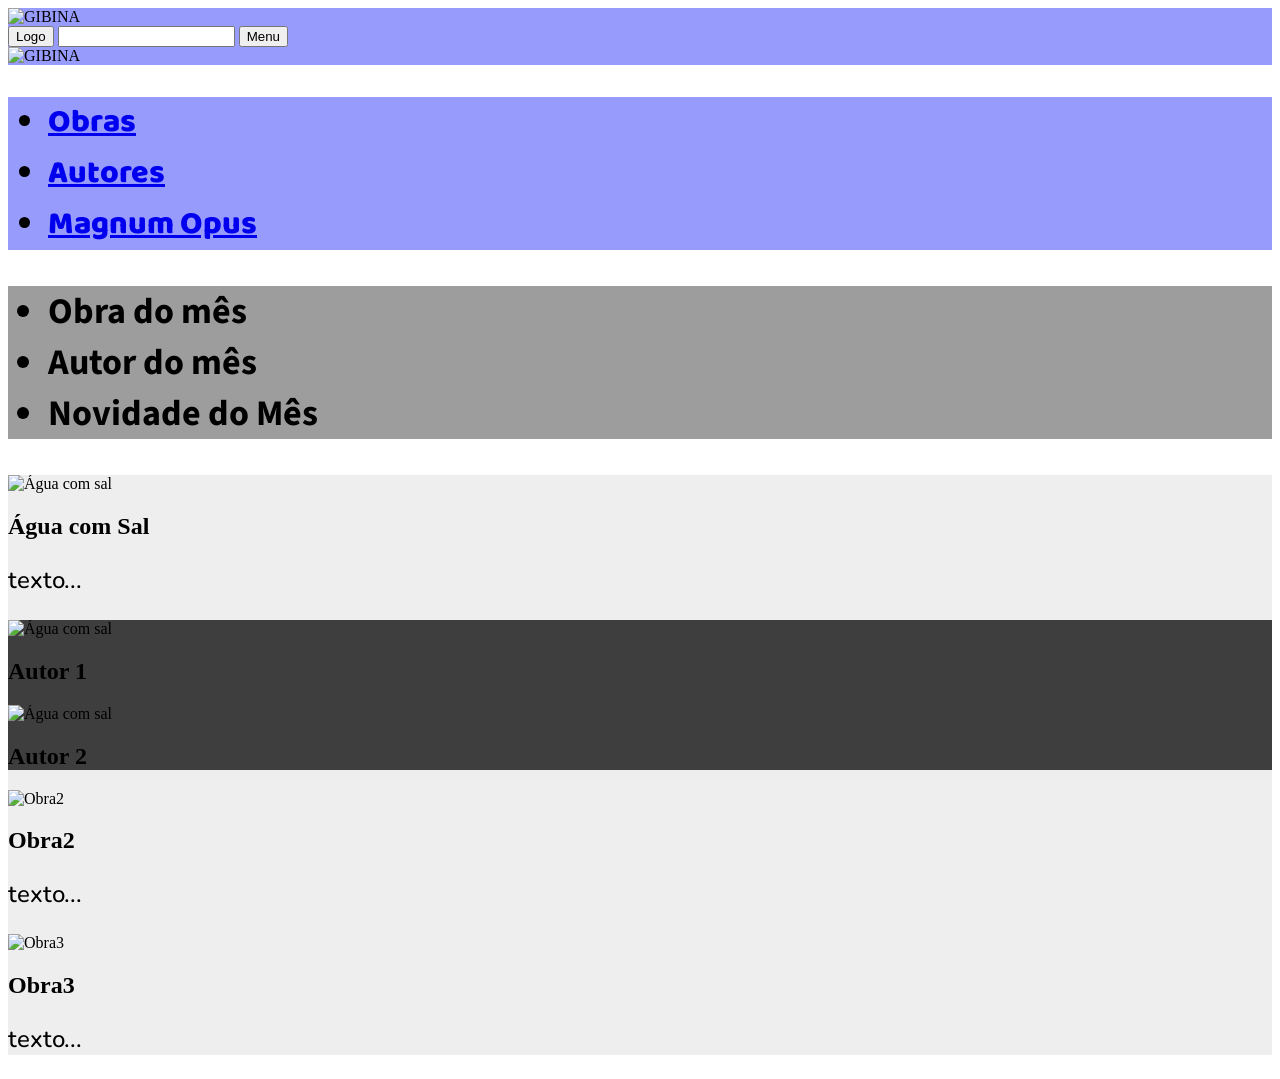
==== index.html @ 14c0f1e9 "primeiro .html e .css" ====
<!DOCTYPE html>
<html lang="pt-BR">
<head>
    <meta charset="UTF-8">
    <meta name="viewport" content="width=device-width, initial-scale=1.0">
    <title>Início</title>
    <link rel="stylesheet" href="css/homepage.css">
</head>
<body>
    <header>
        <img src="imagens/logo.png" alt="GIBINA" title="Inicio">
        <form>
            <button type="button" id="logo">Logo</button>
            <input type="text" id="pesquisa"/>
            <button type="button" id="menu">Menu</button>
        </form>
        <img src="imagens/logo.png" alt="GIBINA">
    </header>
    <nav id="nav-esquerda">
        <ul>
            <li><a href="obras.html">Obras</a></li>
            <li><a href="autores.html">Autores</a></li>
            <li><a href="magnum-opus.html">Magnum Opus</a></li>
        </ul>
    </nav>
    <nav id="nav-direita">
        <ul>
            <li>Obra do mês</li>
            <li>Autor do mês</li>
            <li>Novidade do Mês</li>
        </ul>
    </nav>
    <main>
        <article>
            <img src="imagens/obras/obra1.pgn" alt="Água com sal">
            <h2>Água com Sal</h2>
            <p>texto...</p>
        </article>

        <section id="autores">
            <article>
                <img src="imagens/obras/obra1.pgn" alt="Água com sal">
                <h2>Autor 1</h2>
            </article>

            <article>
                <img src="imagens/obras/obra1.pgn" alt="Água com sal">
                <h2>Autor 2</h2>
            </article>
        </section>

        <article>
            <img src="imagens/obras/obra1.pgn" alt="Obra2">
            <h2>Obra2</h2>
            <p>texto...</p>
        </article>

        <article>
            <img src="imagens/obras/obra1.pgn" alt="Obra3">
            <h2>Obra3</h2>
            <p>texto...</p>
        </article>
    </main>
</body>
</html>
---- css/homepage.css ----
@import url('https://fonts.googleapis.com/css2?family=Baloo+2:wght@400..800&family=Nunito:ital,wght@0,200..1000;1,200..1000&family=Source+Sans+3:ital,wght@0,200..900;1,200..900&display=swap');


header {
    background-color: #979BFC;
}

#nav-esquerda {
    background-color: #979BFC;
    font-family: "Baloo 2";
    font-weight: 900;
    font-size: 32px;
}

#nav-direita {
    background-color: #9d9d9d;
    font-family: "Source Sans 3";
    font-weight: 700;
    font-size: 36px;
}

#autores {
    background-color: #3e3e3e;
}

main {
    background-color: #eeeeee;
}

#h2 {
    font-family: "Baloo 2";
    font-weight: 900;
    font-size: 32px;
}

p {
    font-family: "Nunito";
    font-weight: 500;
    font-size: 24px;
}
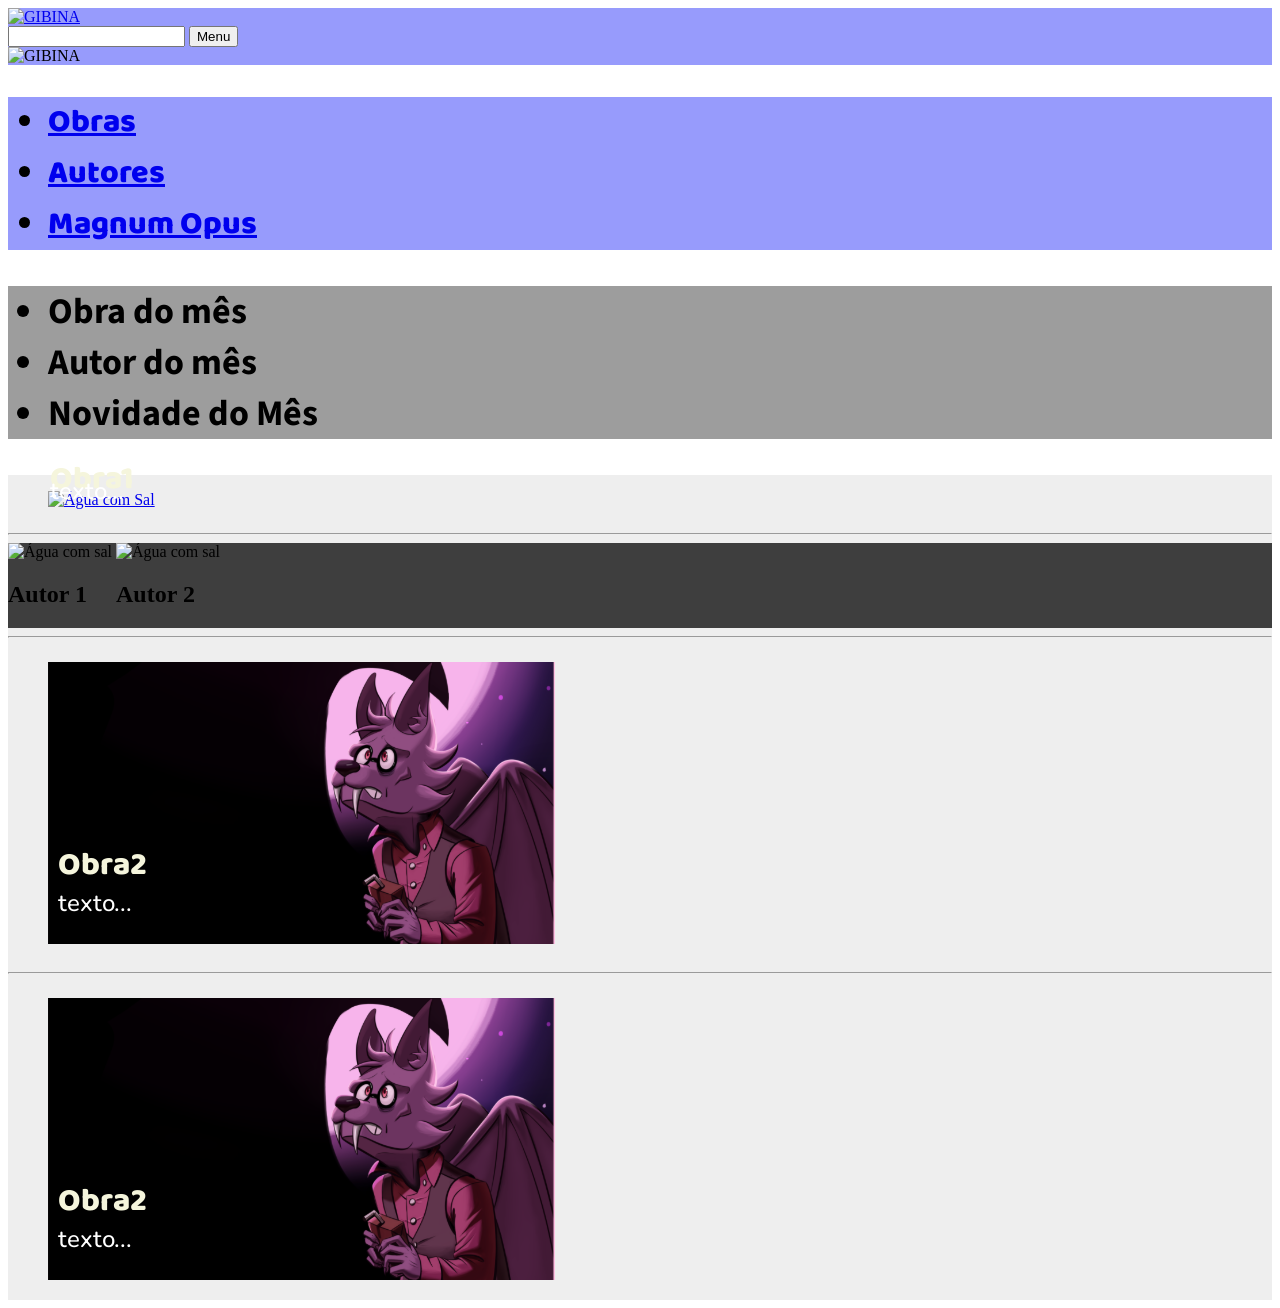
==== commit 534e39d5: "Textos dentro de imagens" ====
--- a/index.html
+++ b/index.html
@@ -8,9 +8,10 @@
 </head>
 <body>
     <header>
-        <img src="imagens/logo.png" alt="GIBINA" title="Inicio">
+        <a href="index.html">
+            <img src="imagens/logo.png" alt="GIBINA" title="Inicio">
+        </a>
         <form>
-            <button type="button" id="logo">Logo</button>
             <input type="text" id="pesquisa"/>
             <button type="button" id="menu">Menu</button>
         </form>
@@ -32,10 +33,16 @@
     </nav>
     <main>
         <article>
-            <img src="imagens/obras/obra1.pgn" alt="Água com sal">
-            <h2>Água com Sal</h2>
-            <p>texto...</p>
+            <figure>
+                <a href="agua-com-sal.html">
+                    <img src="imagens/obras/agua-com-sal-capa.PNG" alt="Água com Sal">
+                </a>
+                <figcaption class="titulo">Obra1</figcaption>
+                <figcaption class="texto">texto...</figcaption>
+            </figure>
         </article>
+
+        <hr>
 
         <section id="autores">
             <article>
@@ -49,16 +56,28 @@
             </article>
         </section>
 
+        <hr>
+
         <article>
-            <img src="imagens/obras/obra1.pgn" alt="Obra2">
-            <h2>Obra2</h2>
-            <p>texto...</p>
+            <figure>
+                <a href="domnic-e-o-corvo.html">
+                    <img src="imagens/obras/domnic-capa.PNG" alt="Domnic e o Corvo">
+                </a>
+                <figcaption class="titulo">Obra2</figcaption>
+                <figcaption class="texto">texto...</figcaption>
+            </figure>
         </article>
 
+        <hr>
+
         <article>
-            <img src="imagens/obras/obra1.pgn" alt="Obra3">
-            <h2>Obra3</h2>
-            <p>texto...</p>
+            <figure>
+                <a href="domnic-e-o-corvo.html">
+                    <img src="imagens/obras/domnic-capa.PNG" alt="Domnic e o Corvo">
+                </a>
+                <figcaption class="titulo">Obra2</figcaption>
+                <figcaption class="texto">texto...</figcaption>
+            </figure>
         </article>
     </main>
 </body>
--- a/css/homepage.css
+++ b/css/homepage.css
@@ -27,14 +27,33 @@
     background-color: #eeeeee;
 }
 
-#h2 {
+
+article {
+    position:relative;
+    display:inline-block;
+}
+
+figure {
+    position: relative;
+    text-align: center;
+    color: white;
+}
+
+.titulo {
+    color:beige;
+    position:absolute;
     font-family: "Baloo 2";
     font-weight: 900;
     font-size: 32px;
+    bottom:20%;
+    left:2%;
 }
 
-p {
+.texto {
     font-family: "Nunito";
+    position:absolute;
     font-weight: 500;
     font-size: 24px;
-}
+    bottom:10%;
+    left:2%;
+}
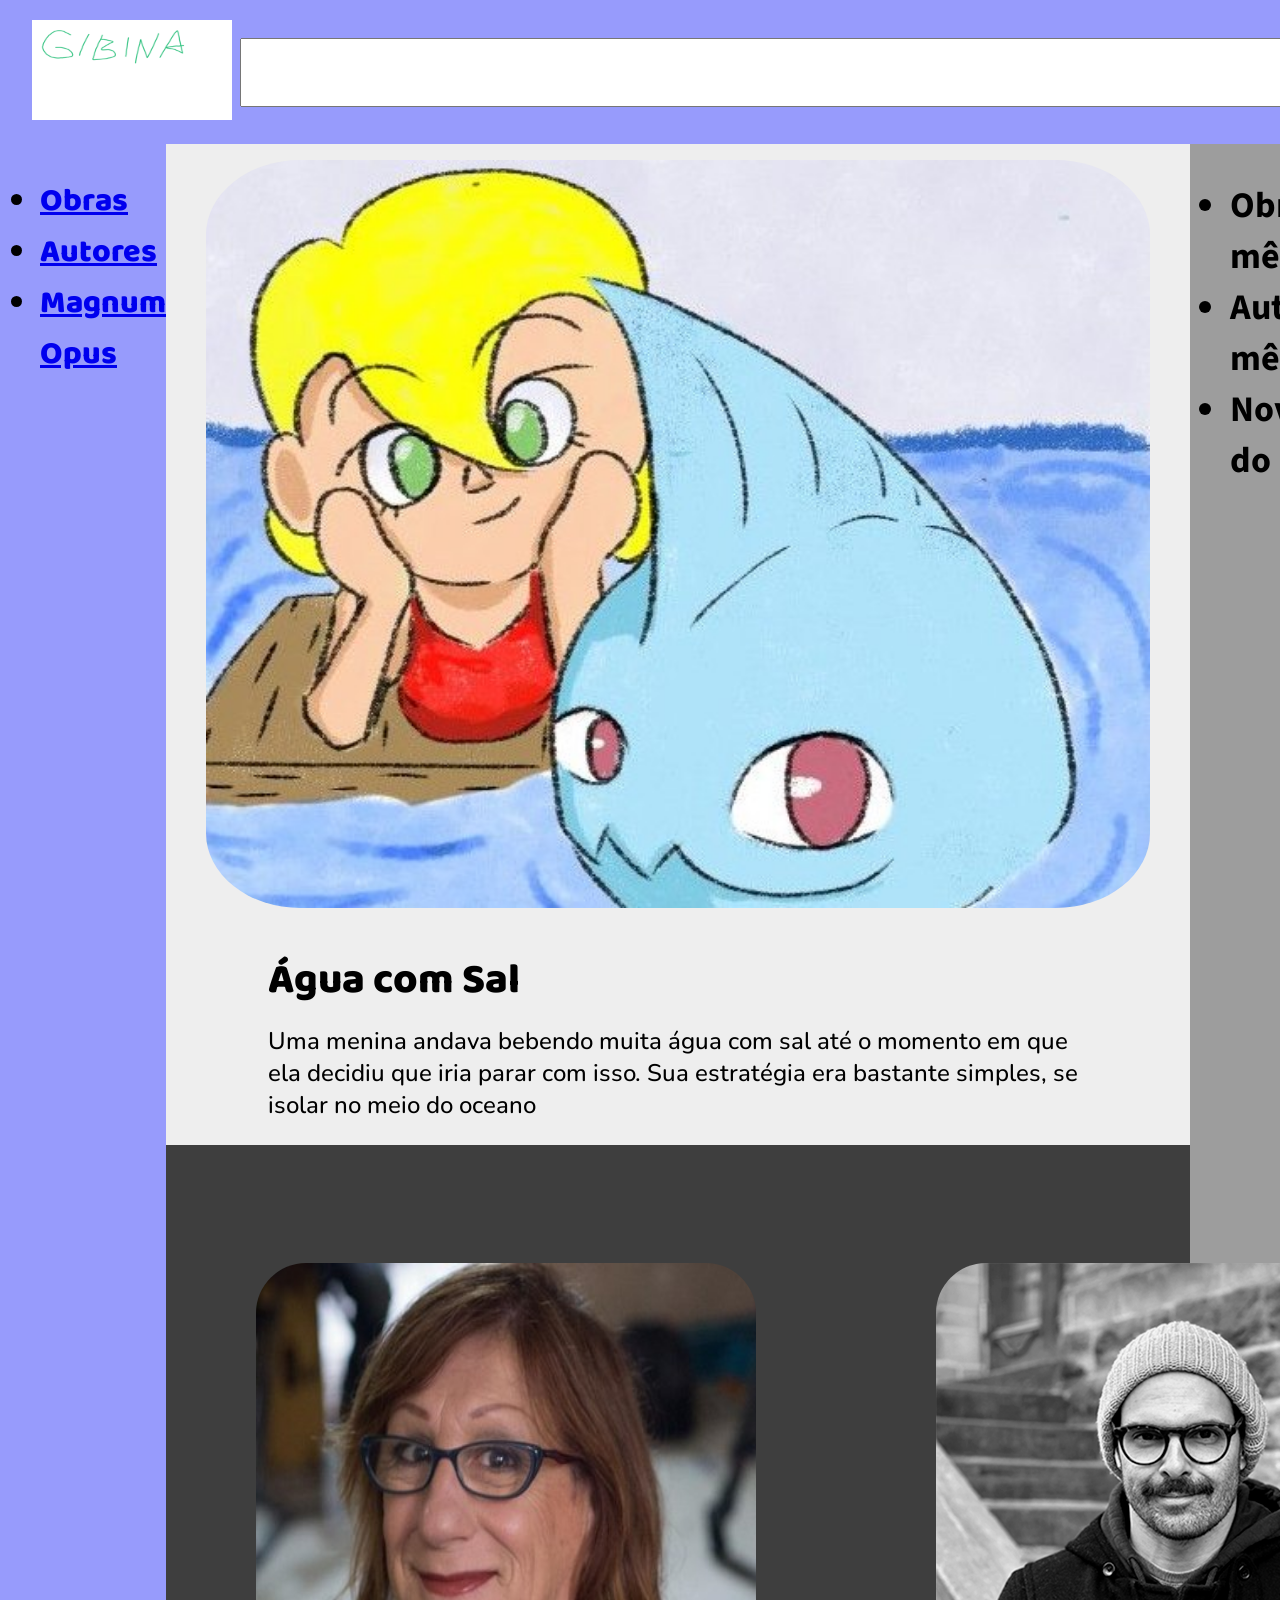
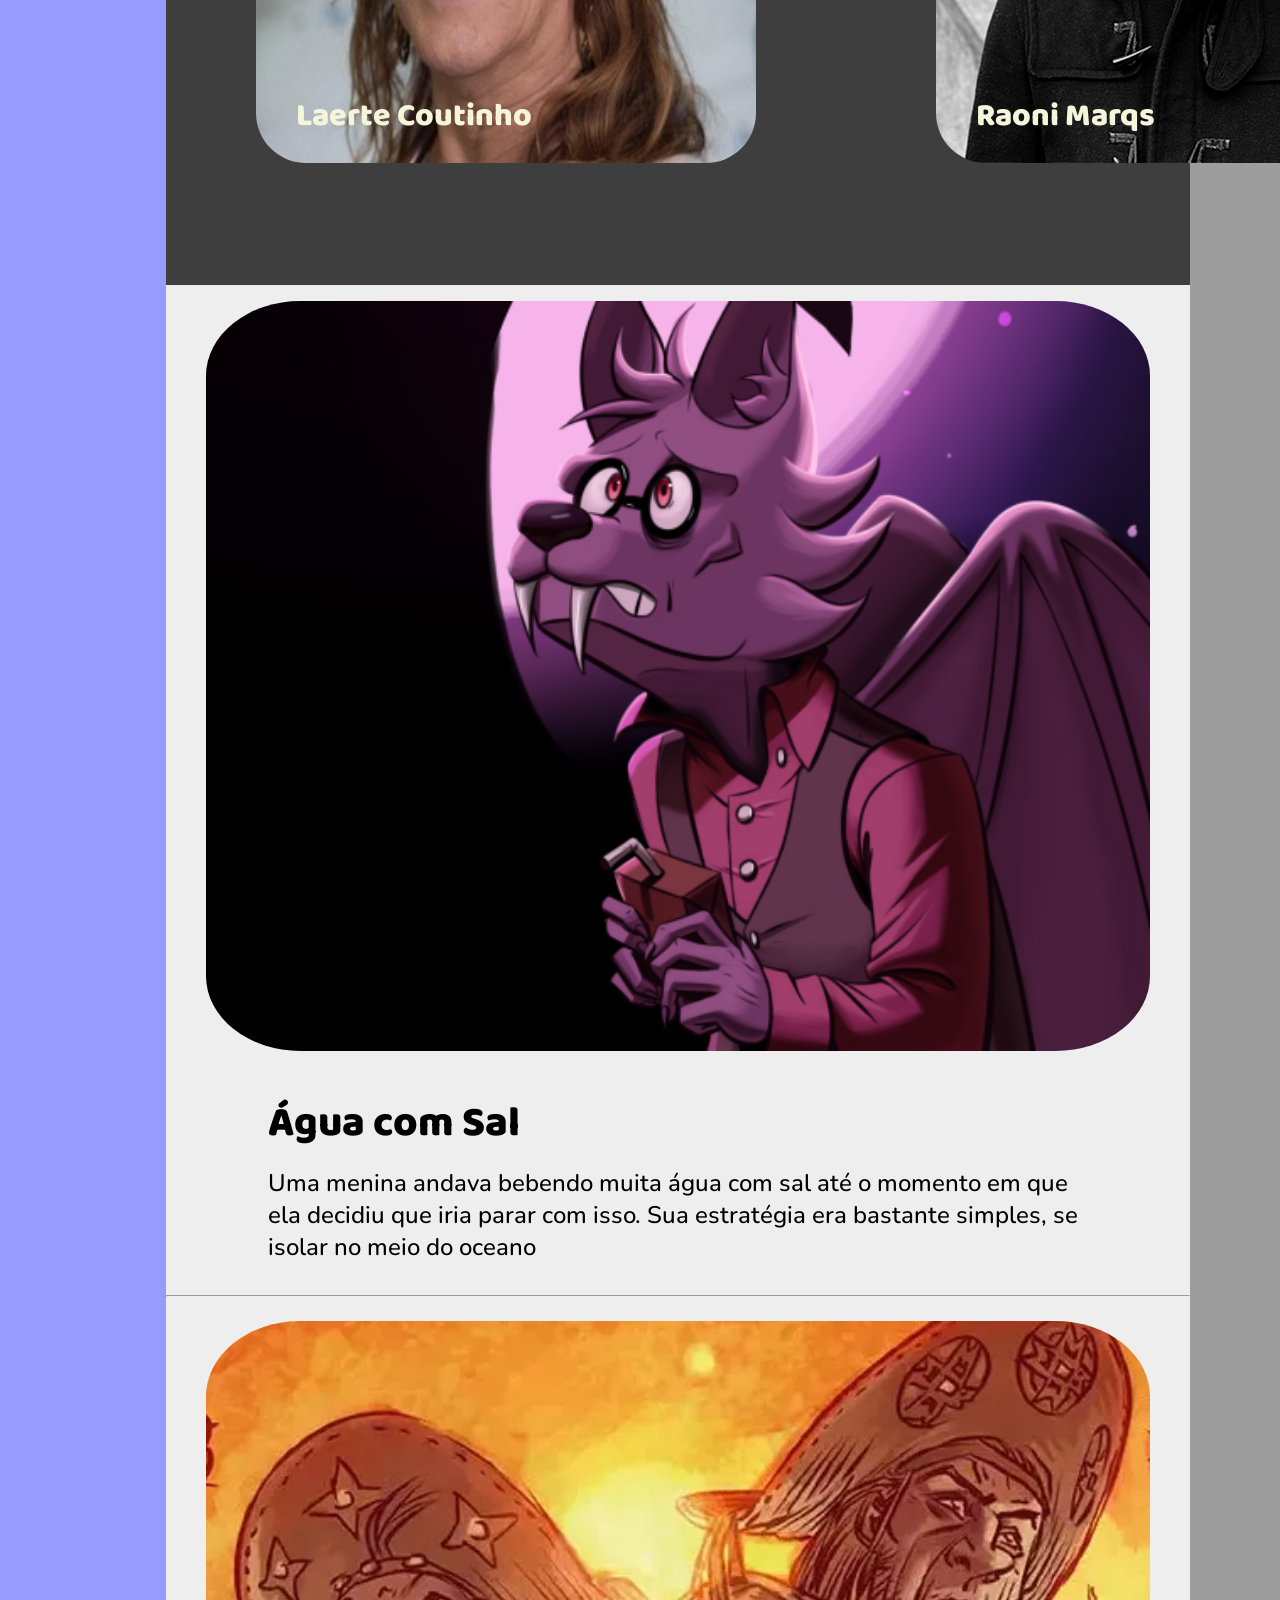
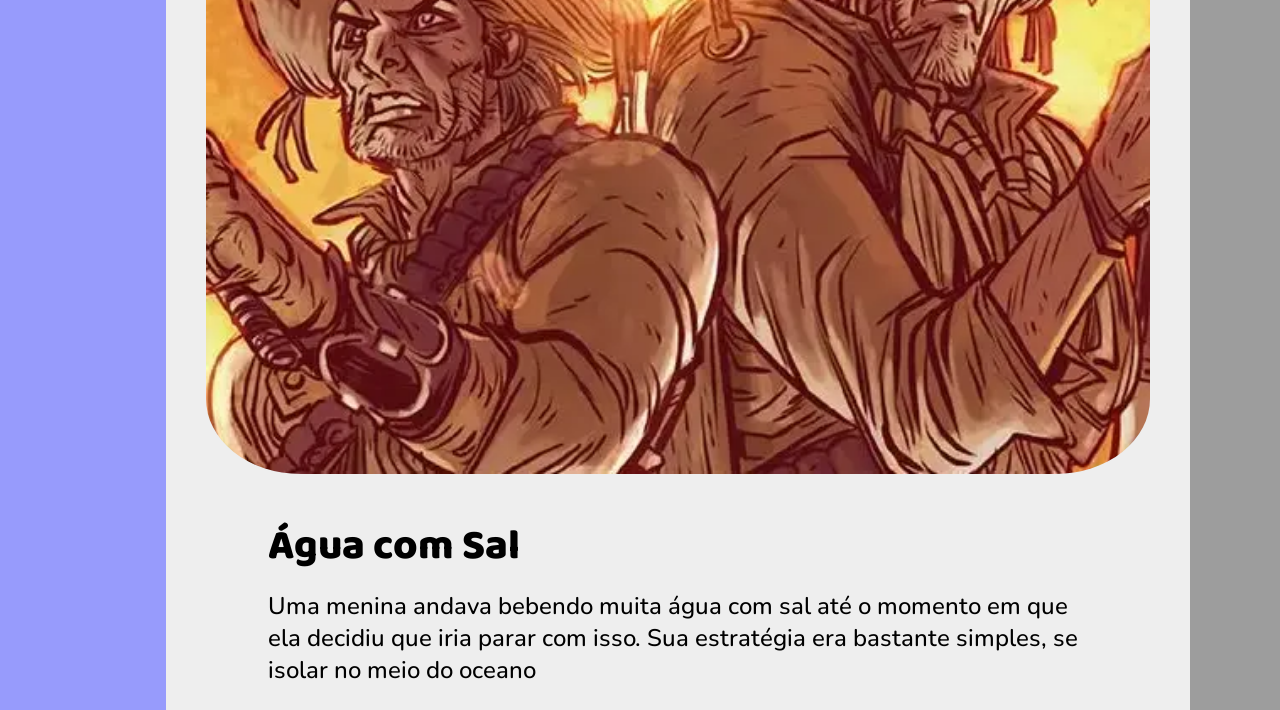
==== commit b0278b55: "muitas alterações" ====
--- a/index.html
+++ b/index.html
@@ -9,76 +9,85 @@
 <body>
     <header>
         <a href="index.html">
-            <img src="imagens/logo.png" alt="GIBINA" title="Inicio">
+            <img id="logo" src="imagens/logo.png" alt="GIBINA" title="Inicio">
         </a>
         <form>
             <input type="text" id="pesquisa"/>
-            <button type="button" id="menu">Menu</button>
         </form>
-        <img src="imagens/logo.png" alt="GIBINA">
+            
+        <img src="imagens/objetos/menu-direito.png" alt="Menu lateral" title="Menu lateral">
     </header>
-    <nav id="nav-esquerda">
-        <ul>
-            <li><a href="obras.html">Obras</a></li>
-            <li><a href="autores.html">Autores</a></li>
-            <li><a href="magnum-opus.html">Magnum Opus</a></li>
-        </ul>
-    </nav>
-    <nav id="nav-direita">
-        <ul>
-            <li>Obra do mês</li>
-            <li>Autor do mês</li>
-            <li>Novidade do Mês</li>
-        </ul>
-    </nav>
-    <main>
-        <article>
-            <figure>
-                <a href="agua-com-sal.html">
-                    <img src="imagens/obras/agua-com-sal-capa.PNG" alt="Água com Sal">
-                </a>
-                <figcaption class="titulo">Obra1</figcaption>
-                <figcaption class="texto">texto...</figcaption>
-            </figure>
-        </article>
 
-        <hr>
-
-        <section id="autores">
+    <div id="corpo">
+        <nav id="nav-esquerda">
+            <ul>
+                <li><a href="obras.html">Obras</a></li>
+                <li><a href="autores.html">Autores</a></li>
+                <li><a href="magnum-opus.html">Magnum Opus</a></li>
+            </ul>
+        </nav>
+        
+        <main>
             <article>
-                <img src="imagens/obras/obra1.pgn" alt="Água com sal">
-                <h2>Autor 1</h2>
+                <figure>
+                    <a href="agua-com-sal.html">
+                        <img class="imagem" src="imagens/obras/agua-com-sal-cartaz.jpg" alt="Água com Sal">
+                    </a>
+                </figure>
+                <h2>Água com Sal</h2>
+                <p>Uma menina andava bebendo muita água com sal até o momento em que ela decidiu que iria parar com isso. Sua estratégia era bastante simples, se isolar no meio do oceano</p>
             </article>
 
+            <section id="autores">
+                <article>
+                    <figure>
+                        <a href="laerte.html">
+                            <img class="imagem" src="imagens/autores/laerte.jpg" alt="Água com sal">
+                        </a>
+                        <figcaption class="titulo">Laerte Coutinho</figcaption>
+                    </figure>
+                </article>
+
+                <article>
+                    <figure>
+                        <a href="raoni-marquis.html">
+                            <img class="imagem"  src="imagens/autores/raoni-marqs.jpg" alt="Água com sal">
+                        </a>
+                        <figcaption class="titulo">Raoni Marqs</figcaption>
+                    </figure>
+                </article>
+            </section>
+
             <article>
-                <img src="imagens/obras/obra1.pgn" alt="Água com sal">
-                <h2>Autor 2</h2>
+                <figure>
+                    <a href="domnic-e-o-corvo.html">
+                        <img  class="imagem" src="imagens/obras/domnic-e-o-corvo-misterioso-cartaz.png" alt="Domnic e o Corvo">
+                    </a>
+                </figure>
+                <h2>Água com Sal</h2>
+                <p>Uma menina andava bebendo muita água com sal até o momento em que ela decidiu que iria parar com isso. Sua estratégia era bastante simples, se isolar no meio do oceano</p>
             </article>
-        </section>
 
-        <hr>
+            <hr>
 
-        <article>
-            <figure>
-                <a href="domnic-e-o-corvo.html">
-                    <img src="imagens/obras/domnic-capa.PNG" alt="Domnic e o Corvo">
-                </a>
-                <figcaption class="titulo">Obra2</figcaption>
-                <figcaption class="texto">texto...</figcaption>
-            </figure>
-        </article>
+            <article>
+                <figure>
+                    <a href="bando-de-dois.html">
+                        <img class="imagem"  src="imagens/obras/bando-de-dois-cartaz.webp" alt="Domnic e o Corvo">
+                    </a>
+                </figure>
+                <h2>Água com Sal</h2>
+                <p>Uma menina andava bebendo muita água com sal até o momento em que ela decidiu que iria parar com isso. Sua estratégia era bastante simples, se isolar no meio do oceano</p>
+            </article>
+        </main>
 
-        <hr>
-
-        <article>
-            <figure>
-                <a href="domnic-e-o-corvo.html">
-                    <img src="imagens/obras/domnic-capa.PNG" alt="Domnic e o Corvo">
-                </a>
-                <figcaption class="titulo">Obra2</figcaption>
-                <figcaption class="texto">texto...</figcaption>
-            </figure>
-        </article>
-    </main>
+        <nav id="nav-direita">
+            <ul>
+                <li>Obra do mês</li>
+                <li>Autor do mês</li>
+                <li>Novidade do Mês</li>
+            </ul>
+        </nav>
+    </div>
 </body>
 </html>
--- a/css/homepage.css
+++ b/css/homepage.css
@@ -1,15 +1,58 @@
 @import url('https://fonts.googleapis.com/css2?family=Baloo+2:wght@400..800&family=Nunito:ital,wght@0,200..1000;1,200..1000&family=Source+Sans+3:ital,wght@0,200..900;1,200..900&display=swap');
 
+body {
+    margin: 0;
+}
+
+#corpo {
+    display: flex;
+}
 
 header {
     background-color: #979BFC;
+    display: flex;
+    align-items: center;
+    justify-content: center;
+    justify-content: space-between;
 }
+
+header img {
+    margin-right:5%;
+}
+
+header #logo {
+    position: relative;
+    top:5%;
+    padding: 20px;
+    width: 200px;
+    height: 100px;
+    margin-left:5%;
+}
+
+header input {
+    position: relative;
+    top:20%;
+    padding: 20px;
+    width: 1200px;
+    height: 25px;
+}
+
+header button {
+    position: relative;
+    top:20%;
+    padding: 20px;
+    width: 100px;
+    height: 100px;
+}
+
+
 
 #nav-esquerda {
     background-color: #979BFC;
     font-family: "Baloo 2";
     font-weight: 900;
     font-size: 32px;
+    width: 20%;
 }
 
 #nav-direita {
@@ -17,26 +60,49 @@
     font-family: "Source Sans 3";
     font-weight: 700;
     font-size: 36px;
+    width: 20%;
 }
 
-#autores {
-    background-color: #3e3e3e;
-}
+
 
 main {
     background-color: #eeeeee;
+    width: 80%;
 }
 
 
 article {
     position:relative;
     display:inline-block;
+    width: 100%;
 }
 
 figure {
     position: relative;
     text-align: center;
     color: white;
+}
+
+figure img {
+    width: 100%;
+    border-radius: 10%;
+}
+article h2 {
+    font-family: "Baloo 2";
+    font-weight: 900;
+    font-size: 42px;
+    padding-right: 10%;
+    padding-left: 10%;
+    margin-bottom: 0.1%;
+}
+
+article p {
+    font-family: "Nunito";
+    font-weight: 500;
+    font-size: 24px;
+    padding-right: 10%;
+    padding-left: 10%;
+    margin-top: 1%;
 }
 
 .titulo {
@@ -56,4 +122,54 @@
     font-size: 24px;
     bottom:10%;
     left:2%;
-}+    text-align: left;
+}
+
+article .imagem {
+    position: relative;
+    display: inline-block;
+}
+
+article .imagem img{
+    display: block;
+}
+article .imagem::after {
+    content: "";
+    position: absolute;
+    inset: 0;
+    background: linear-gradient(
+        to bottom,
+        transparent,
+        rgba(0, 0, 0, 0.8)
+    );
+}
+
+#autores {
+    background-color: #3e3e3e;
+    padding-top: 10%;
+    padding-bottom: 10%;
+    align-self: center;
+    display: flex;
+    justify-content: center;
+    justify-content: space-between;
+}
+
+#autores img {
+    margin-left: 50px;
+    margin-right: 50px;
+
+    height:500px;
+    width: 500px;
+    border-radius: 10%;
+}
+
+#autores .titulo {
+    color:beige;
+    position:absolute;
+    font-family: "Baloo 2";
+    font-weight: 900;
+    font-size: 32px;
+    bottom:5%;
+    left: 15%;
+
+}
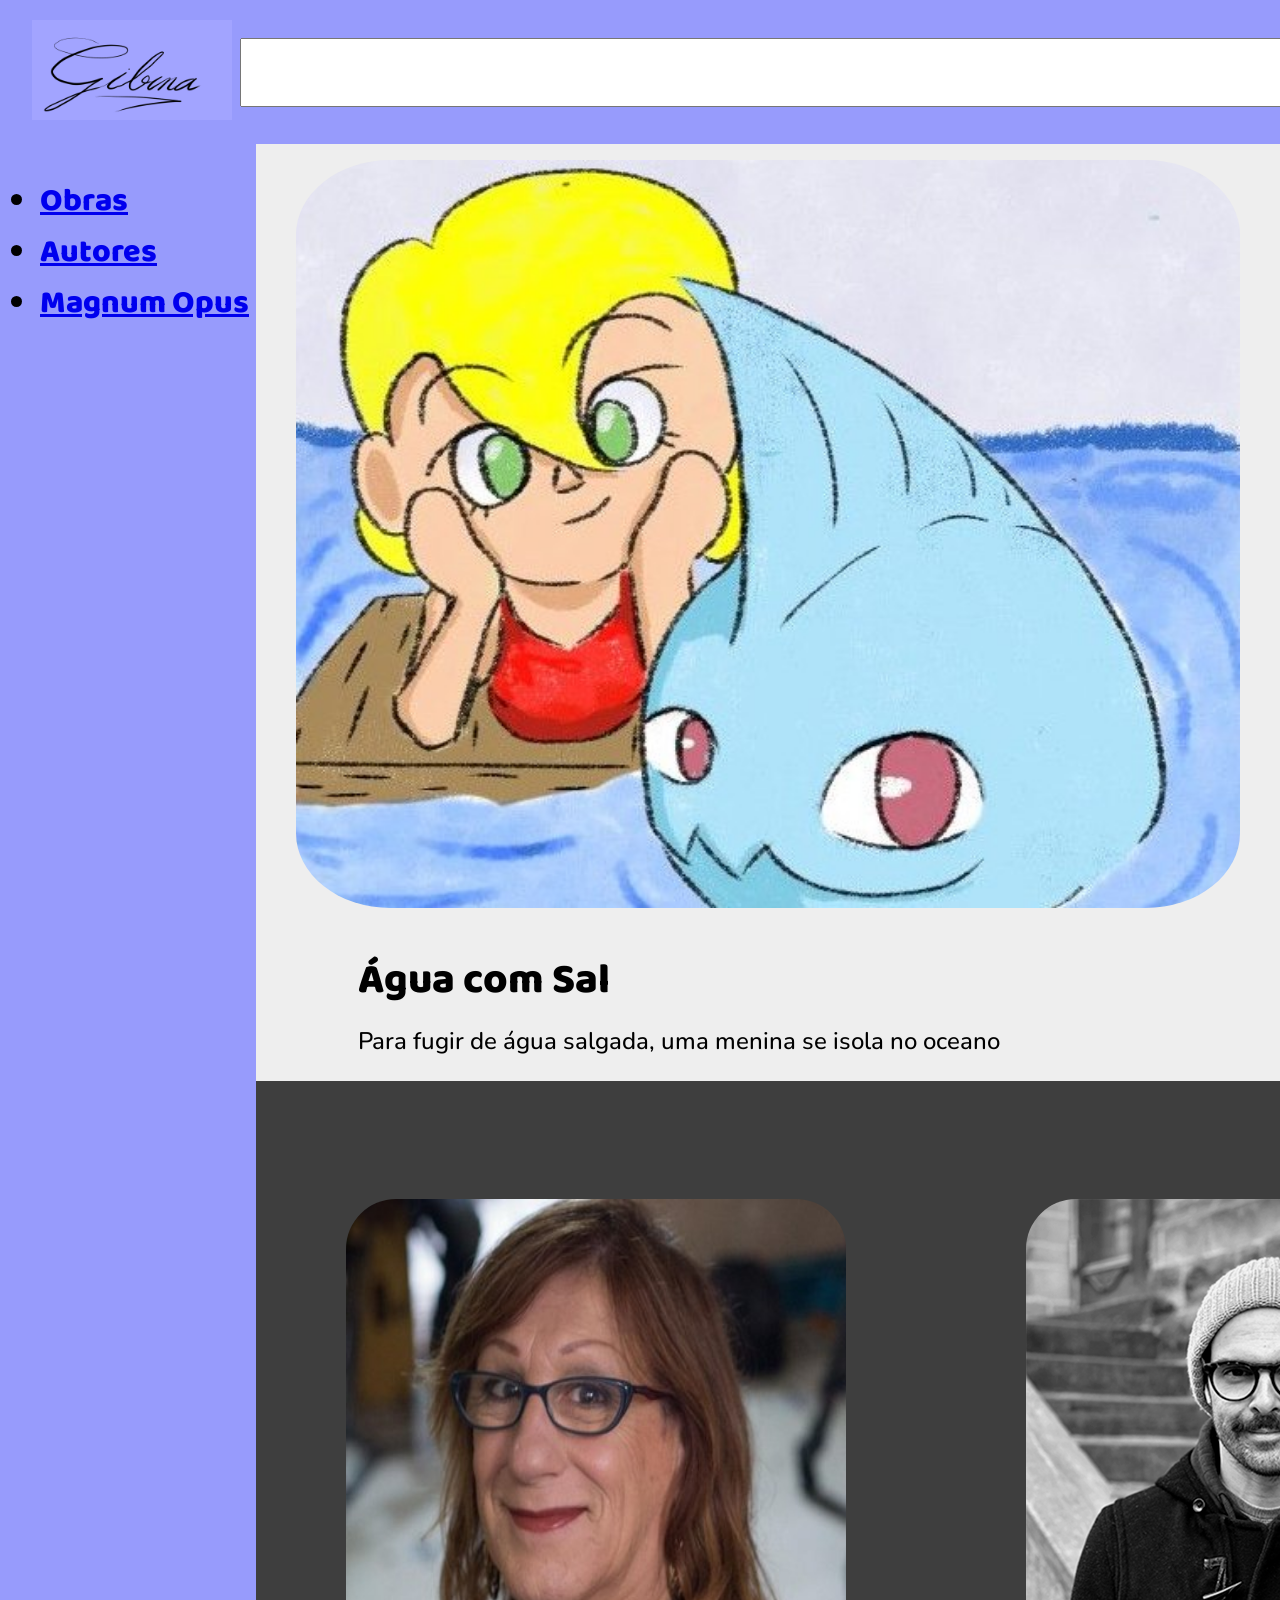
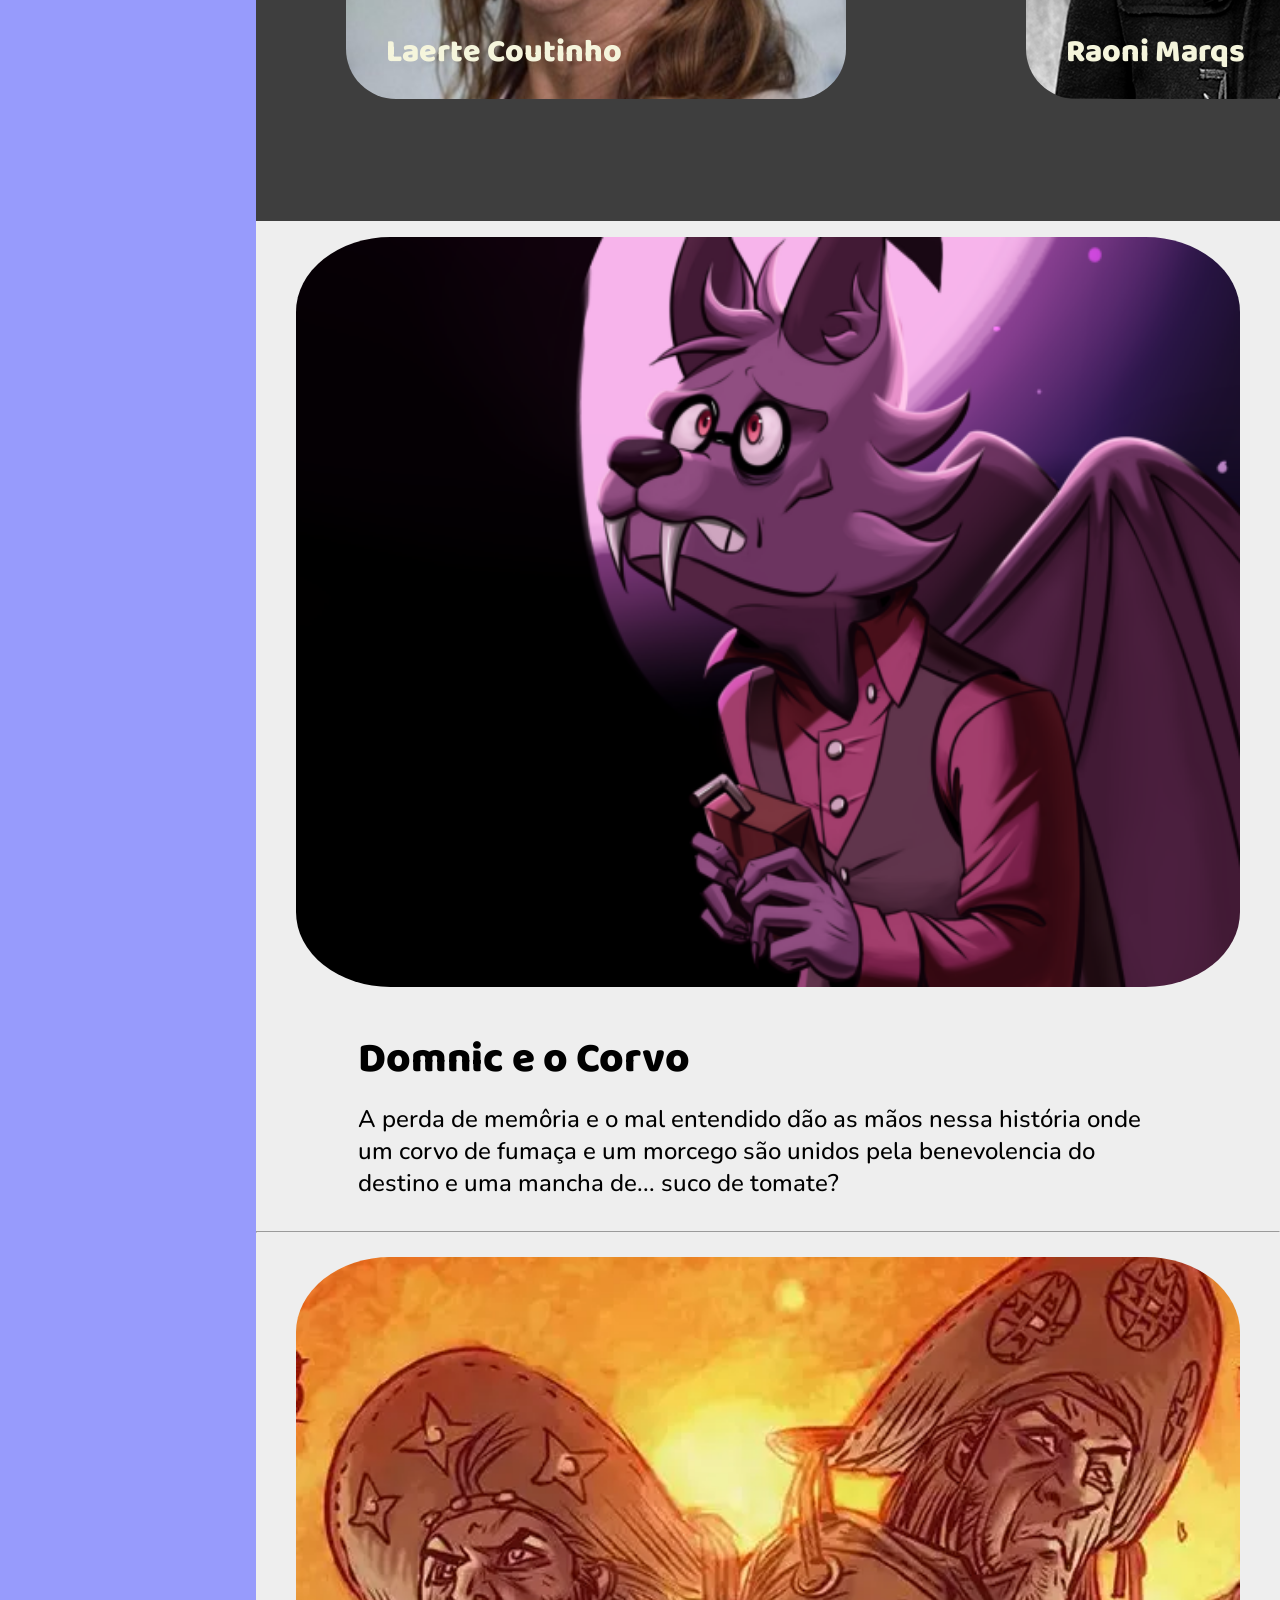
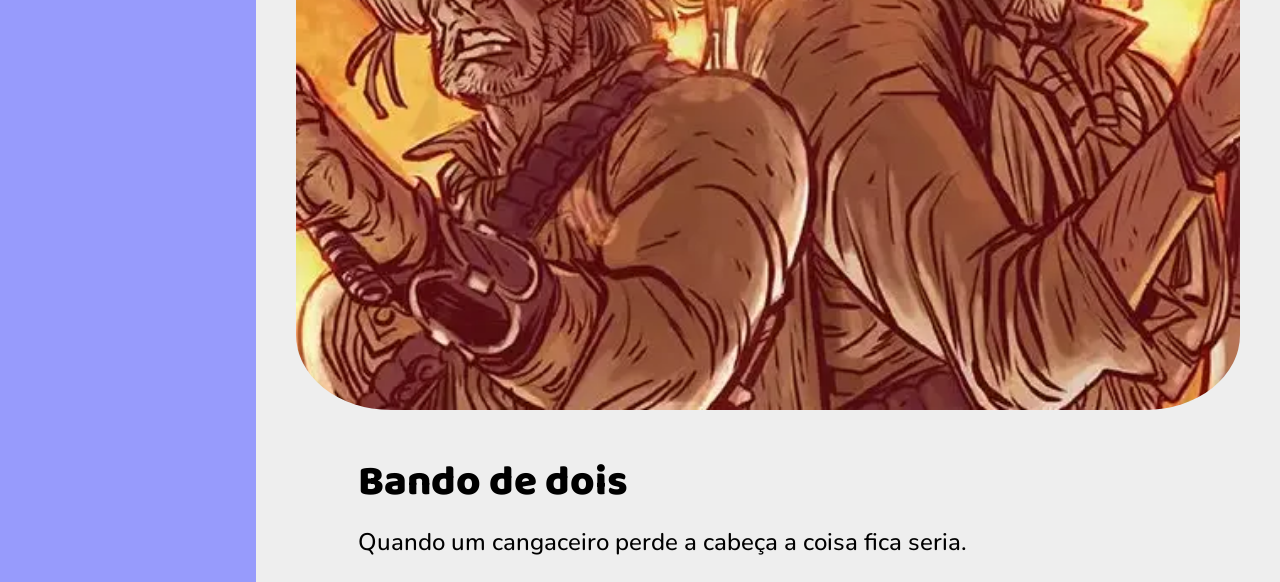
==== commit 88b80e81: "Textos adicionados" ====
--- a/index.html
+++ b/index.html
@@ -35,7 +35,7 @@
                     </a>
                 </figure>
                 <h2>Água com Sal</h2>
-                <p>Uma menina andava bebendo muita água com sal até o momento em que ela decidiu que iria parar com isso. Sua estratégia era bastante simples, se isolar no meio do oceano</p>
+                <p>Para fugir de água salgada, uma menina se isola no oceano</p>
             </article>
 
             <section id="autores">
@@ -50,7 +50,7 @@
 
                 <article>
                     <figure>
-                        <a href="raoni-marquis.html">
+                        <a href="raoni-marqs.html">
                             <img class="imagem"  src="imagens/autores/raoni-marqs.jpg" alt="Água com sal">
                         </a>
                         <figcaption class="titulo">Raoni Marqs</figcaption>
@@ -64,8 +64,8 @@
                         <img  class="imagem" src="imagens/obras/domnic-e-o-corvo-misterioso-cartaz.png" alt="Domnic e o Corvo">
                     </a>
                 </figure>
-                <h2>Água com Sal</h2>
-                <p>Uma menina andava bebendo muita água com sal até o momento em que ela decidiu que iria parar com isso. Sua estratégia era bastante simples, se isolar no meio do oceano</p>
+                <h2>Domnic e o Corvo</h2>
+                <p>A perda de memôria e o mal entendido dão as mãos nessa história onde um corvo de fumaça e um morcego são unidos pela benevolencia do destino e uma mancha de... suco de tomate?</p>
             </article>
 
             <hr>
@@ -76,18 +76,10 @@
                         <img class="imagem"  src="imagens/obras/bando-de-dois-cartaz.webp" alt="Domnic e o Corvo">
                     </a>
                 </figure>
-                <h2>Água com Sal</h2>
-                <p>Uma menina andava bebendo muita água com sal até o momento em que ela decidiu que iria parar com isso. Sua estratégia era bastante simples, se isolar no meio do oceano</p>
+                <h2>Bando de dois</h2>
+                <p>Quando um cangaceiro perde a cabeça a coisa fica seria.</p>
             </article>
         </main>
-
-        <nav id="nav-direita">
-            <ul>
-                <li>Obra do mês</li>
-                <li>Autor do mês</li>
-                <li>Novidade do Mês</li>
-            </ul>
-        </nav>
     </div>
 </body>
 </html>
